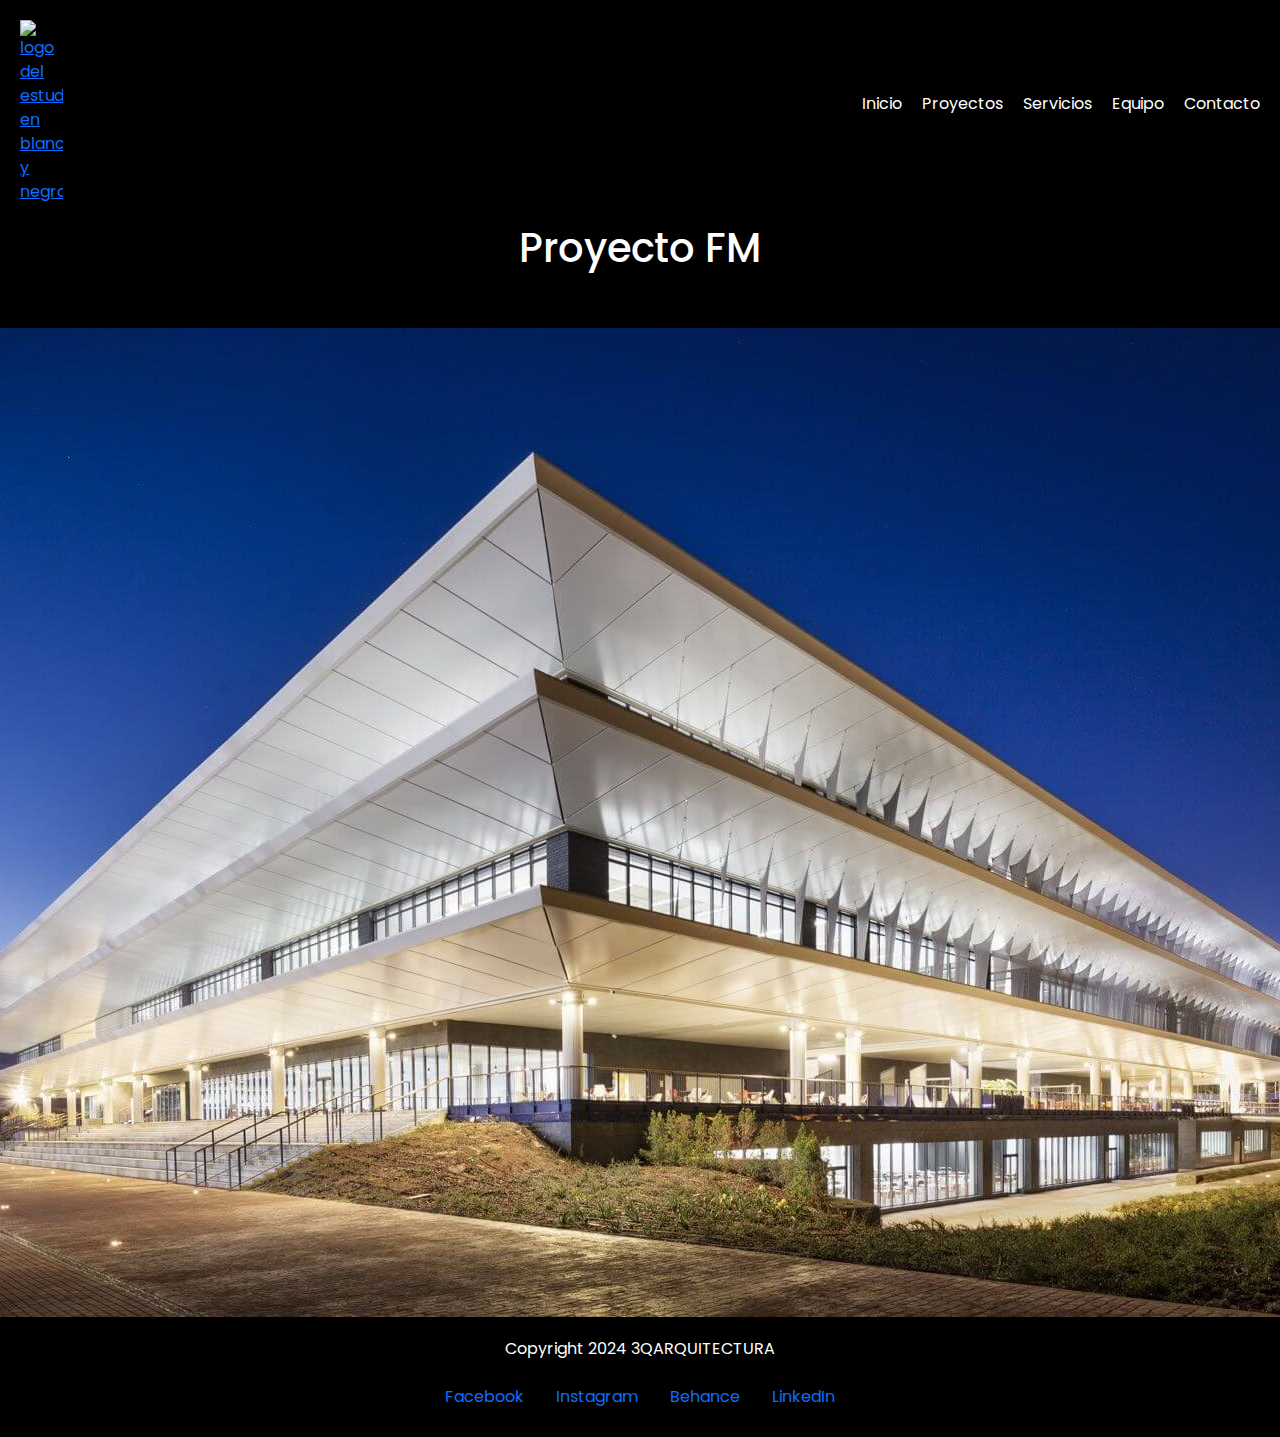
==== index.html @ 597f5a92 "subida de archivos del proyecto con sass" ====
<!DOCTYPE html>
<html lang="en">

<head>
    <meta charset="UTF-8">
    <meta name="viewport" content="width=device-width, initial-scale=1.0">
    <meta name="description" content="Sitio web de un estudio de arquitectos llamado 3qarquitectura.">

    <!-- link de tipografia -->
    <link rel="preconnect" href="https://fonts.googleapis.com">
    <link rel="preconnect" href="https://fonts.gstatic.com" crossorigin>
    <link
        href="https://fonts.googleapis.com/css2?family=Poppins:ital,wght@0,100;0,200;0,300;0,400;0,500;0,600;0,700;0,800;0,900;1,100;1,200;1,300;1,400;1,500;1,600;1,700;1,800;1,900&display=swap"
        rel="stylesheet">

    <!-- link de BT -->
    <link href="https://cdn.jsdelivr.net/npm/bootstrap@5.3.3/dist/css/bootstrap.min.css" rel="stylesheet"
        integrity="sha384-QWTKZyjpPEjISv5WaRU9OFeRpok6YctnYmDr5pNlyT2bRjXh0JMhjY6hW+ALEwIH" crossorigin="anonymous">

    <!-- link de mi css -->
    <link rel="stylesheet" href="css/style.css">

    <title>3QARQUITECTURA</title>
</head>

<body>
    <!-- estructura semantica -->
    <!-- etiqueta banner principal header -->
    <header>


        <!-- etiqueta imagenes -->

        <a href="index.html"><img src="Img/3QArt.png" alt="logo del estudio en blanco y negro"></a>

        <!-- etiqueta menu de navegacion -->

        <nav>
            <!-- lista desordenada -->
            <ul>
                <li><a href="index.html">Inicio</a></li>
                <li><a href="pages/Proyectos.html">Proyectos</a></li>
                <li><a href="pages/Servicios.html">Servicios</a></li>
                <li><a href="pages/Equipo.html">Equipo</a></li>
                <li><a href="pages/Contacto.html">Contacto</a></li>
            </ul>

        </nav>

    </header>

    <!-- etiqueta contenido principal -->

    <main>

        <h1>Proyecto FM</h1>
        <div class="img-container">

            <!-- colocamos una img -->
            <div>
                <img src="./Img/Proyecto FM.jpg" alt="imagen de proyecto FM con su desarrollo arquitectonico">

            </div>

    </main>

    <!-- etiqueta pie de pagina -->


    <footer class="footer bg-black text-white">
        <div class="container">
            <p class="text-center">Copyright 2024 3QARQUITECTURA</p>
            <ul class="nav justify-content-center">
                <li class="nav-item">
                    <a class="nav-link" href="https://www.facebook.com/?locale=es_LA" target="_blank">Facebook</a>
                </li>
                <li class="nav-item">
                    <a class="nav-link" href="https://www.instagram.com/3qarquitectura_/" target="_blank">Instagram</a>
                </li>
                <li class="nav-item">
                    <a class="nav-link" href="https://www.behance.net/" target="_blank">Behance</a>
                </li>
                <li class="nav-item">
                    <a class="nav-link" href="https://ar.linkedin.com/" target="_blank">LinkedIn</a>
                </li>
            </ul>
        </div>

    </footer>

    <!-- archivos de javascript -->
    <script src="https://cdn.jsdelivr.net/npm/bootstrap@5.3.3/dist/js/bootstrap.bundle.min.js"
        integrity="sha384-YvpcrYf0tY3lHB60NNkmXc5s9fDVZLESaAA55NDzOxhy9GkcIdslK1eN7N6jIeHz"
        crossorigin="anonymous"></script>

</body>

</html>
---- css/style.css ----
body {
  background-color: black;
  color: white;
  font-family: "Poppins", sans-serif;
}

* {
  margin: 0;
  padding: 0;
  box-sizing: border-box;
}

body {
  background-color: black;
  color: white;
  font-family: "Poppins", sans-serif;
}

header {
  background-color: black;
  display: flex;
  align-items: center;
  justify-content: space-between;
  padding: 20px;
}
header img {
  width: 15%;
  display: flex;
}
header nav {
  display: flex;
  justify-content: flex-end;
  align-items: end;
}
header nav ul {
  list-style: none;
  display: flex;
  gap: 20px;
}
header nav ul li a {
  color: white;
  text-decoration: none;
}

main {
  background-color: black;
  text-align: center;
  color: white;
  display: grid;
  grid-template-columns: 1fr;
  row-gap: 1rem;
  align-items: center;
}
main .img-container {
  width: 95%;
  max-width: 600px;
  margin: 0 auto;
  height: auto;
  display: flex;
  flex-direction: column;
  align-items: center;
  gap: 20px;
  margin-top: 20px;
  border-radius: 0.3em;
}
main h1 {
  align-items: center;
  font-size: 2.5rem;
  margin-bottom: 20px;
}
main .div-contenedor {
  padding: 0.5rem;
  display: flex;
  flex-wrap: wrap;
  align-items: center;
}
main .img-proyect {
  width: 95%;
  display: flex;
  flex-direction: column;
  gap: 20px;
  margin-top: 20px;
}
main .img-proyect a img {
  width: 100%;
  border-radius: 0.3em;
}

footer {
  background-color: black;
  color: white;
  text-align: center;
  padding: 20px;
  width: 100%;
}

@media (max-width: 600px) {
  header img {
    width: 30%;
  }
  header nav ul {
    flex-direction: column;
    gap: 10px;
  }
  main {
    grid-template-columns: 1fr;
  }
}
@media (min-width: 601px) and (max-width: 1200px) {
  main {
    font-size: 1.5rem;
    grid-template-columns: repeat(2, 1fr);
  }
}
@media (min-width: 1201px) {
  main {
    max-width: 1200px;
    margin: 0 auto;
  }
}

/*# sourceMappingURL=style.css.map */
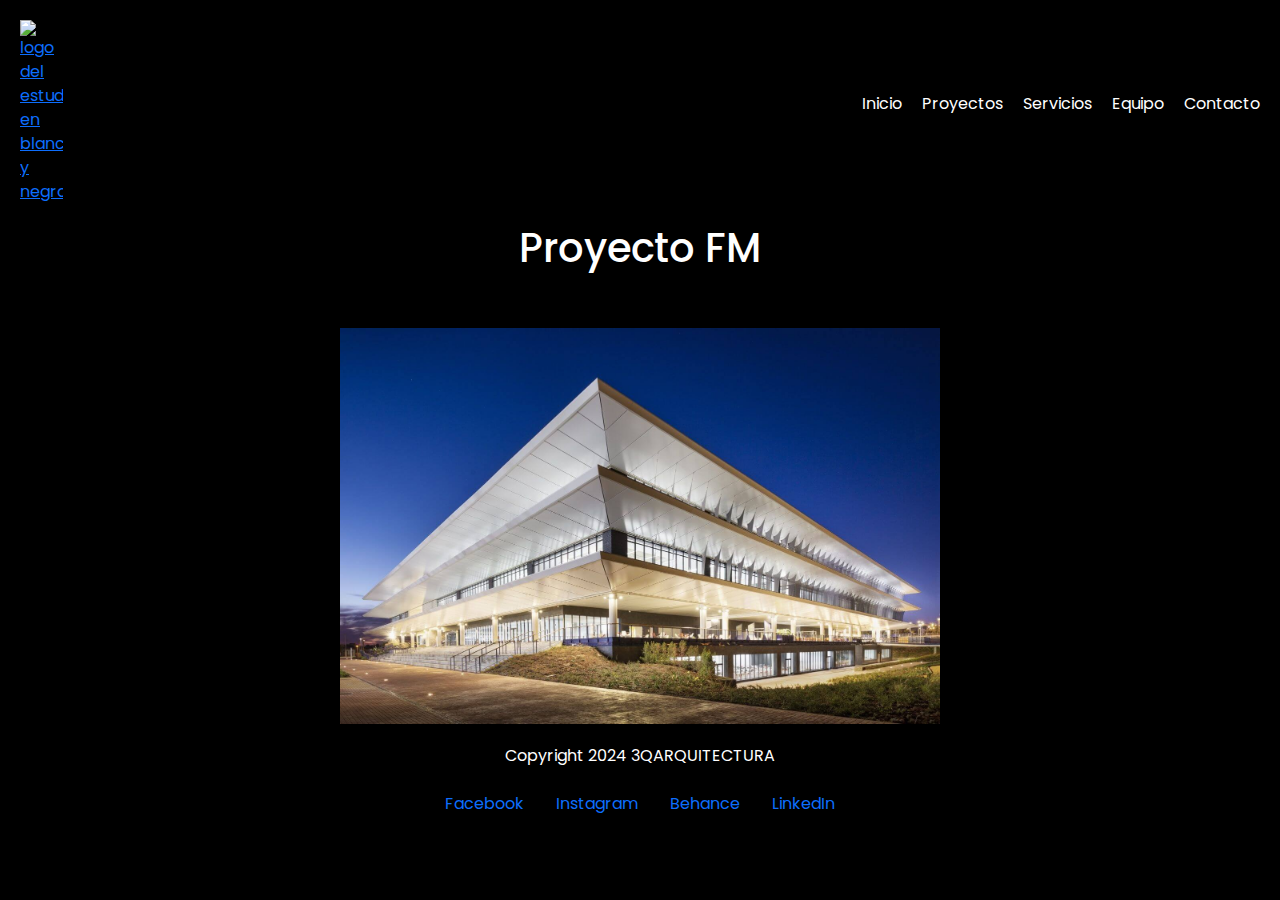
==== commit 0f32fd21: "modificaciones para entrega final" ====
--- a/index.html
+++ b/index.html
@@ -4,7 +4,7 @@
 <head>
     <meta charset="UTF-8">
     <meta name="viewport" content="width=device-width, initial-scale=1.0">
-    <meta name="description" content="Sitio web de un estudio de arquitectos llamado 3qarquitectura.">
+    <meta name="description" content=" Home del sitio web del estudio de arquitectos llamado 3qarquitectura.">
 
     <!-- link de tipografia -->
     <link rel="preconnect" href="https://fonts.googleapis.com">
@@ -20,7 +20,7 @@
     <!-- link de mi css -->
     <link rel="stylesheet" href="css/style.css">
 
-    <title>3QARQUITECTURA</title>
+    <title>3qarquitectura</title>
 </head>
 
 <body>
@@ -58,7 +58,7 @@
 
             <!-- colocamos una img -->
             <div>
-                <img src="./Img/Proyecto FM.jpg" alt="imagen de proyecto FM con su desarrollo arquitectonico">
+                <img src="./Img/Proyecto FM.jpg" class="img-fluid" alt="imagen de proyecto fm con su desarrollo arquitectonico">
 
             </div>
 
